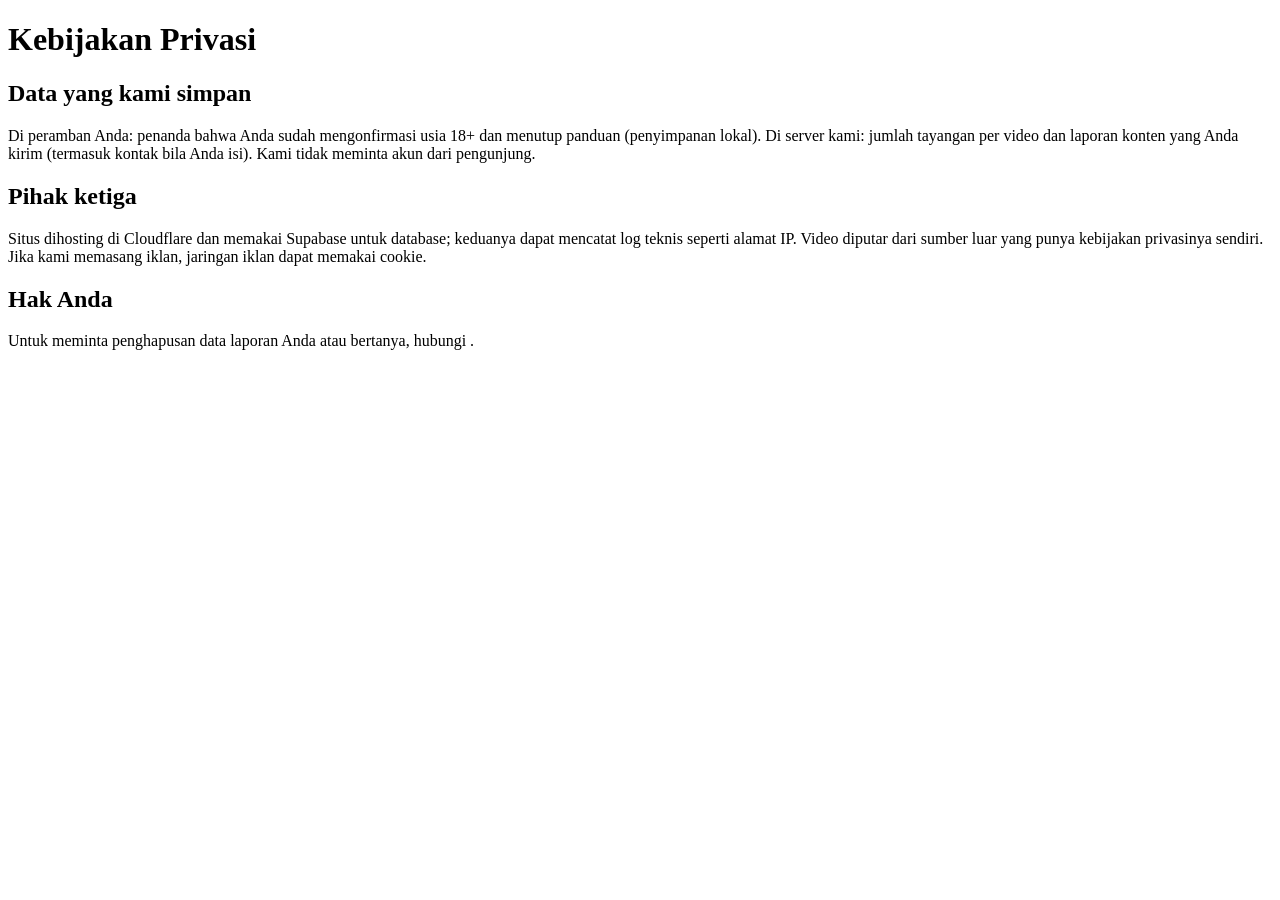
==== privacy.html @ 9d11bffe "Add files via upload" ====
<!DOCTYPE html>
<html lang="id"><head><meta charset="UTF-8"><meta name="viewport" content="width=device-width, initial-scale=1">
<title>Kebijakan Privasi</title><meta name="description" content="Data apa yang kami kumpulkan dan bagaimana kami memakainya."><link rel="stylesheet" href="/css/style.css"></head>
<body><main class="wrap page"><h1>Kebijakan Privasi</h1>
<h2>Data yang kami simpan</h2><p>Di peramban Anda: penanda bahwa Anda sudah mengonfirmasi usia 18+ dan menutup panduan (penyimpanan lokal). Di server kami: jumlah tayangan per video dan laporan konten yang Anda kirim (termasuk kontak bila Anda isi). Kami tidak meminta akun dari pengunjung.</p>
<h2>Pihak ketiga</h2><p>Situs dihosting di Cloudflare dan memakai Supabase untuk database; keduanya dapat mencatat log teknis seperti alamat IP. Video diputar dari sumber luar yang punya kebijakan privasinya sendiri. Jika kami memasang iklan, jaringan iklan dapat memakai cookie.</p>
<h2>Hak Anda</h2><p>Untuk meminta penghapusan data laporan Anda atau bertanya, hubungi <span data-email></span>.</p></main>
<script type="module">import {layout} from '/js/app.js';layout();</script></body></html>
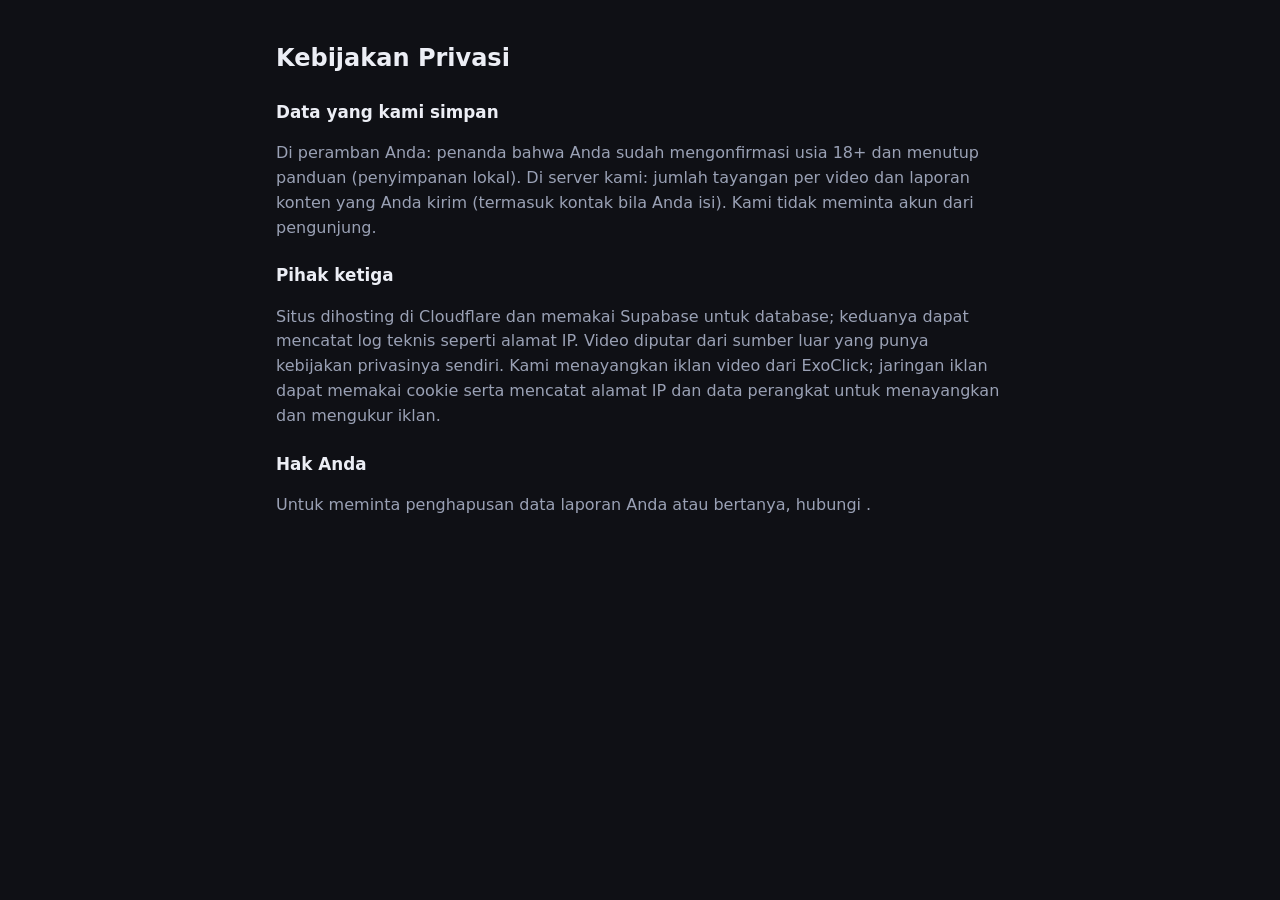
==== commit 08368544: "Add files via upload" ====
--- a/privacy.html
+++ b/privacy.html
@@ -3,6 +3,6 @@
 <title>Kebijakan Privasi</title><meta name="description" content="Data apa yang kami kumpulkan dan bagaimana kami memakainya."><link rel="stylesheet" href="/css/style.css"></head>
 <body><main class="wrap page"><h1>Kebijakan Privasi</h1>
 <h2>Data yang kami simpan</h2><p>Di peramban Anda: penanda bahwa Anda sudah mengonfirmasi usia 18+ dan menutup panduan (penyimpanan lokal). Di server kami: jumlah tayangan per video dan laporan konten yang Anda kirim (termasuk kontak bila Anda isi). Kami tidak meminta akun dari pengunjung.</p>
-<h2>Pihak ketiga</h2><p>Situs dihosting di Cloudflare dan memakai Supabase untuk database; keduanya dapat mencatat log teknis seperti alamat IP. Video diputar dari sumber luar yang punya kebijakan privasinya sendiri. Jika kami memasang iklan, jaringan iklan dapat memakai cookie.</p>
+<h2>Pihak ketiga</h2><p>Situs dihosting di Cloudflare dan memakai Supabase untuk database; keduanya dapat mencatat log teknis seperti alamat IP. Video diputar dari sumber luar yang punya kebijakan privasinya sendiri. Kami menayangkan iklan video dari ExoClick; jaringan iklan dapat memakai cookie serta mencatat alamat IP dan data perangkat untuk menayangkan dan mengukur iklan.</p>
 <h2>Hak Anda</h2><p>Untuk meminta penghapusan data laporan Anda atau bertanya, hubungi <span data-email></span>.</p></main>
 <script type="module">import {layout} from '/js/app.js';layout();</script></body></html>
--- a/css/style.css
+++ b/css/style.css
@@ -0,0 +1,46 @@
+:root{--bg:#0f1015;--panel:#181a22;--panel2:#20232e;--line:#2b2f3d;--text:#eceef5;--muted:#9aa1b5;--brand:#ff4d6d;--r:12px}
+*{box-sizing:border-box}
+body{margin:0;background:var(--bg);color:var(--text);font:16px/1.55 system-ui,-apple-system,"Segoe UI",Roboto,sans-serif}
+a{color:inherit;text-decoration:none}img{max-width:100%;display:block}
+.wrap{max-width:1280px;margin:0 auto;padding:0 16px}
+.site-header{position:sticky;top:0;z-index:20;background:rgba(15,16,21,.94);backdrop-filter:blur(8px);border-bottom:1px solid var(--line)}
+.header-row{display:flex;align-items:center;gap:12px;padding:10px 16px}
+.logo{font-size:1.4rem;font-weight:800;letter-spacing:-.5px}.logo b{color:var(--brand);margin-left:2px}
+.search{flex:1;display:flex;max-width:520px;margin-left:auto}
+input,select,textarea{width:100%;background:var(--panel2);color:var(--text);border:1px solid var(--line);border-radius:10px;padding:11px 12px;font:inherit}
+.search input{border-radius:10px 0 0 10px}.search button{border:0;background:var(--brand);color:#fff;font-weight:600;padding:0 16px;border-radius:0 10px 10px 0;cursor:pointer}
+.btn{display:inline-flex;align-items:center;justify-content:center;gap:6px;min-height:44px;padding:0 16px;border-radius:10px;border:1px solid var(--line);background:var(--panel2);color:var(--text);font:inherit;font-weight:600;cursor:pointer}
+.btn.primary{background:var(--brand);border-color:var(--brand);color:#fff}.btn.sm{min-height:34px;padding:0 10px;font-size:.85rem}.btn.danger{color:#ff8a8a}.btn.off{opacity:.4;pointer-events:none}
+.h1{font-size:1.4rem;margin:18px 0 12px}.h2{font-size:1.15rem;margin:24px 0 12px}
+.welcome{position:relative;margin:16px 0;padding:16px 44px 8px 18px;background:linear-gradient(135deg,#2a1520,var(--panel));border:1px solid var(--line);border-radius:var(--r)}
+.welcome h2{margin:0 0 8px;font-size:1.05rem}.welcome ol{margin:0;padding-left:20px;color:var(--muted)}.welcome li{margin-bottom:6px}.welcome b{color:var(--text)}
+.x{position:absolute;right:8px;top:6px;width:36px;height:36px;background:none;border:0;color:var(--muted);font-size:1.6rem;cursor:pointer}
+.toolbar{display:flex;flex-wrap:wrap;gap:12px;align-items:center;justify-content:space-between}
+.chips{display:flex;gap:8px;overflow-x:auto;padding:2px 0 6px;scrollbar-width:thin}
+.chip{white-space:nowrap;padding:8px 14px;border-radius:99px;background:var(--panel2);border:1px solid var(--line);font-size:.9rem}.chip.on{background:var(--brand);border-color:var(--brand);color:#fff}
+.seg{display:flex;background:var(--panel2);border:1px solid var(--line);border-radius:10px;overflow:hidden}.seg-btn{padding:8px 14px;font-size:.9rem}.seg-btn.on{background:var(--brand);color:#fff}
+.summary{color:var(--muted);font-size:.9rem;margin:10px 0 0;min-height:1.4em}
+.grid{display:grid;grid-template-columns:repeat(auto-fill,minmax(210px,1fr));gap:16px;margin:12px 0}
+@media(max-width:520px){.grid{grid-template-columns:repeat(2,1fr);gap:10px}.search button{padding:0 12px}.logo{font-size:1.15rem}}
+.card{display:block}.thumb{aspect-ratio:16/9;background:var(--panel2);border-radius:var(--r);overflow:hidden}.thumb img{width:100%;height:100%;object-fit:cover;transition:transform .2s}.card:hover .thumb img{transform:scale(1.04)}
+.card h3{font-size:.95rem;margin:8px 0 2px;display:-webkit-box;-webkit-line-clamp:2;-webkit-box-orient:vertical;overflow:hidden}.card p{margin:0;color:var(--muted);font-size:.8rem}
+.empty{grid-column:1/-1;text-align:center;padding:48px 16px;color:var(--muted)}.empty h3{color:var(--text);margin:0 0 6px}
+.pager{display:flex;flex-wrap:wrap;gap:6px;justify-content:center;margin:24px 0}.num{min-width:44px;min-height:44px;display:inline-flex;align-items:center;justify-content:center;border-radius:10px;background:var(--panel2);border:1px solid var(--line)}.num.on{background:var(--brand);border-color:var(--brand)}.gap{align-self:center;color:var(--muted)}
+.detail{padding-bottom:24px}.back{display:inline-block;margin:14px 0;color:var(--muted)}
+.player{aspect-ratio:var(--ar,16/9);max-height:80vh;width:min(100%,calc(80vh*var(--arn,1.7778)));margin:0 auto;background:#000;border-radius:var(--r);overflow:hidden}.player video,.player iframe{width:100%;height:100%;border:0;object-fit:contain}
+.detail h1{font-size:1.3rem;margin:14px 0 8px}.meta{display:flex;gap:12px;align-items:center;color:var(--muted);font-size:.9rem}.desc{color:var(--muted)}.actions{display:flex;gap:10px;flex-wrap:wrap;margin:14px 0}
+.page{max-width:760px;padding-top:24px;padding-bottom:32px}.page h1{font-size:1.5rem}.page h2{font-size:1.05rem;margin-top:22px}.page p{color:var(--muted)}
+.site-footer{border-top:1px solid var(--line);margin-top:32px;padding:20px 0;color:var(--muted);font-size:.85rem}.site-footer nav{display:flex;gap:16px;flex-wrap:wrap;margin-bottom:8px}.site-footer a{text-decoration:underline}
+.gate{position:fixed;inset:0;z-index:100;background:rgba(8,8,12,.97);display:grid;place-items:center;padding:16px}
+.gate-box{max-width:420px;text-align:center;background:var(--panel);border:1px solid var(--line);border-radius:16px;padding:28px 22px;display:grid;gap:10px}.gate-box h2,.gate-box p{margin:0}.gate-box p{color:var(--muted)}.small{font-size:.8rem}
+.gate-badge{justify-self:center;width:64px;height:64px;border-radius:50%;background:var(--brand);display:grid;place-items:center;font-weight:800;font-size:1.3rem}
+.box{background:var(--panel);border:1px solid var(--line);border-radius:var(--r);padding:16px;margin:16px 0;display:grid;gap:12px}.box h1,.box h2{margin:0}
+label{display:grid;gap:6px;font-size:.9rem;font-weight:600}label small{color:var(--muted);font-weight:400}label.check{display:flex;gap:10px;align-items:flex-start;font-weight:400}label.check input{width:auto;margin-top:4px}
+.err{color:#ff8a8a;margin:0;min-height:1.2em}[hidden]{display:none!important}
+.admin .wrap{max-width:900px;padding-top:16px;padding-bottom:40px}.login{max-width:380px;margin:60px auto}
+.admin-bar{display:flex;flex-wrap:wrap;gap:10px;align-items:center;justify-content:space-between}.admin-bar nav{display:flex;gap:6px;flex-wrap:wrap}
+.tab{background:var(--panel2);color:var(--text);border:1px solid var(--line);border-radius:8px;padding:8px 14px;font:inherit;cursor:pointer}.tab.on{background:var(--brand);border-color:var(--brand)}
+.row{display:flex;gap:10px;flex-wrap:wrap;align-items:center}.row input{flex:1;min-width:160px}
+.item{display:flex;gap:10px;align-items:center;flex-wrap:wrap;padding:10px 0;border-top:1px solid var(--line)}.item.col{flex-direction:column;align-items:stretch}
+.item img{width:84px;aspect-ratio:16/9;object-fit:cover;border-radius:6px;background:var(--panel2)}.grow{flex:1;min-width:140px;display:grid}.grow small{color:var(--muted)}
+.toast{position:fixed;left:50%;bottom:20px;transform:translateX(-50%);background:#fff;color:#111;padding:10px 18px;border-radius:10px;z-index:200}
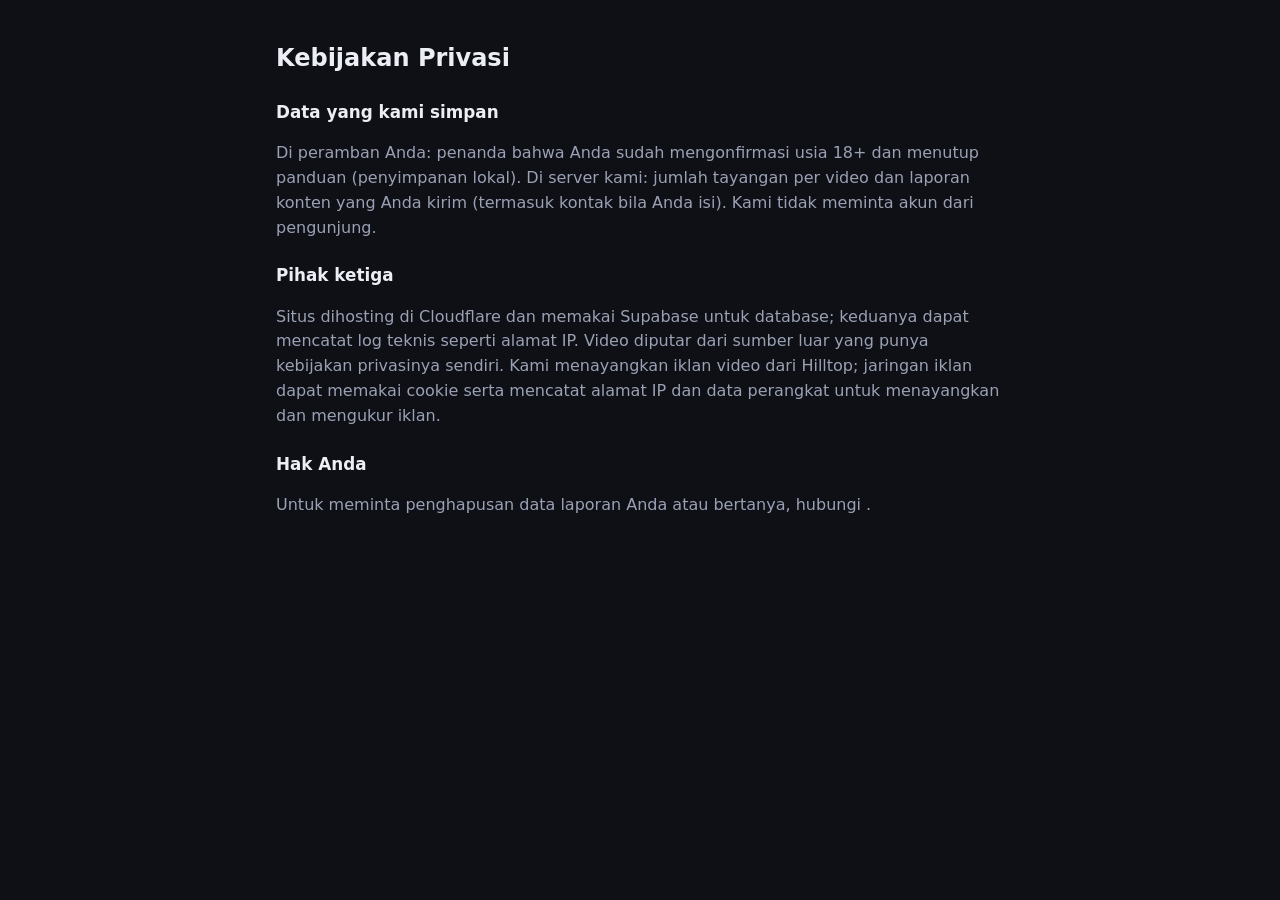
==== commit ab38f6a4: "Update privacy.html" ====
--- a/privacy.html
+++ b/privacy.html
@@ -3,6 +3,6 @@
 <title>Kebijakan Privasi</title><meta name="description" content="Data apa yang kami kumpulkan dan bagaimana kami memakainya."><link rel="stylesheet" href="/css/style.css"></head>
 <body><main class="wrap page"><h1>Kebijakan Privasi</h1>
 <h2>Data yang kami simpan</h2><p>Di peramban Anda: penanda bahwa Anda sudah mengonfirmasi usia 18+ dan menutup panduan (penyimpanan lokal). Di server kami: jumlah tayangan per video dan laporan konten yang Anda kirim (termasuk kontak bila Anda isi). Kami tidak meminta akun dari pengunjung.</p>
-<h2>Pihak ketiga</h2><p>Situs dihosting di Cloudflare dan memakai Supabase untuk database; keduanya dapat mencatat log teknis seperti alamat IP. Video diputar dari sumber luar yang punya kebijakan privasinya sendiri. Kami menayangkan iklan video dari ExoClick; jaringan iklan dapat memakai cookie serta mencatat alamat IP dan data perangkat untuk menayangkan dan mengukur iklan.</p>
+<h2>Pihak ketiga</h2><p>Situs dihosting di Cloudflare dan memakai Supabase untuk database; keduanya dapat mencatat log teknis seperti alamat IP. Video diputar dari sumber luar yang punya kebijakan privasinya sendiri. Kami menayangkan iklan video dari Hilltop; jaringan iklan dapat memakai cookie serta mencatat alamat IP dan data perangkat untuk menayangkan dan mengukur iklan.</p>
 <h2>Hak Anda</h2><p>Untuk meminta penghapusan data laporan Anda atau bertanya, hubungi <span data-email></span>.</p></main>
 <script type="module">import {layout} from '/js/app.js';layout();</script></body></html>
--- a/css/style.css
+++ b/css/style.css
@@ -44,3 +44,7 @@
 .item{display:flex;gap:10px;align-items:center;flex-wrap:wrap;padding:10px 0;border-top:1px solid var(--line)}.item.col{flex-direction:column;align-items:stretch}
 .item img{width:84px;aspect-ratio:16/9;object-fit:cover;border-radius:6px;background:var(--panel2)}.grow{flex:1;min-width:140px;display:grid}.grow small{color:var(--muted)}
 .toast{position:fixed;left:50%;bottom:20px;transform:translateX(-50%);background:#fff;color:#111;padding:10px 18px;border-radius:10px;z-index:200}
+.pager .gap{text-align:center}
+.social{display:flex;flex-wrap:wrap;gap:8px;align-items:center;margin-bottom:14px}.social b{color:var(--text);margin-right:4px}
+.soc{display:inline-flex;align-items:center;gap:6px;padding:8px 14px;border-radius:99px;background:var(--panel2);border:1px solid var(--line);color:var(--text);text-decoration:none!important;font-size:.9rem}
+.soc:hover{border-color:var(--brand)}.soc.tg{background:#229ed9;border-color:#229ed9;color:#fff}
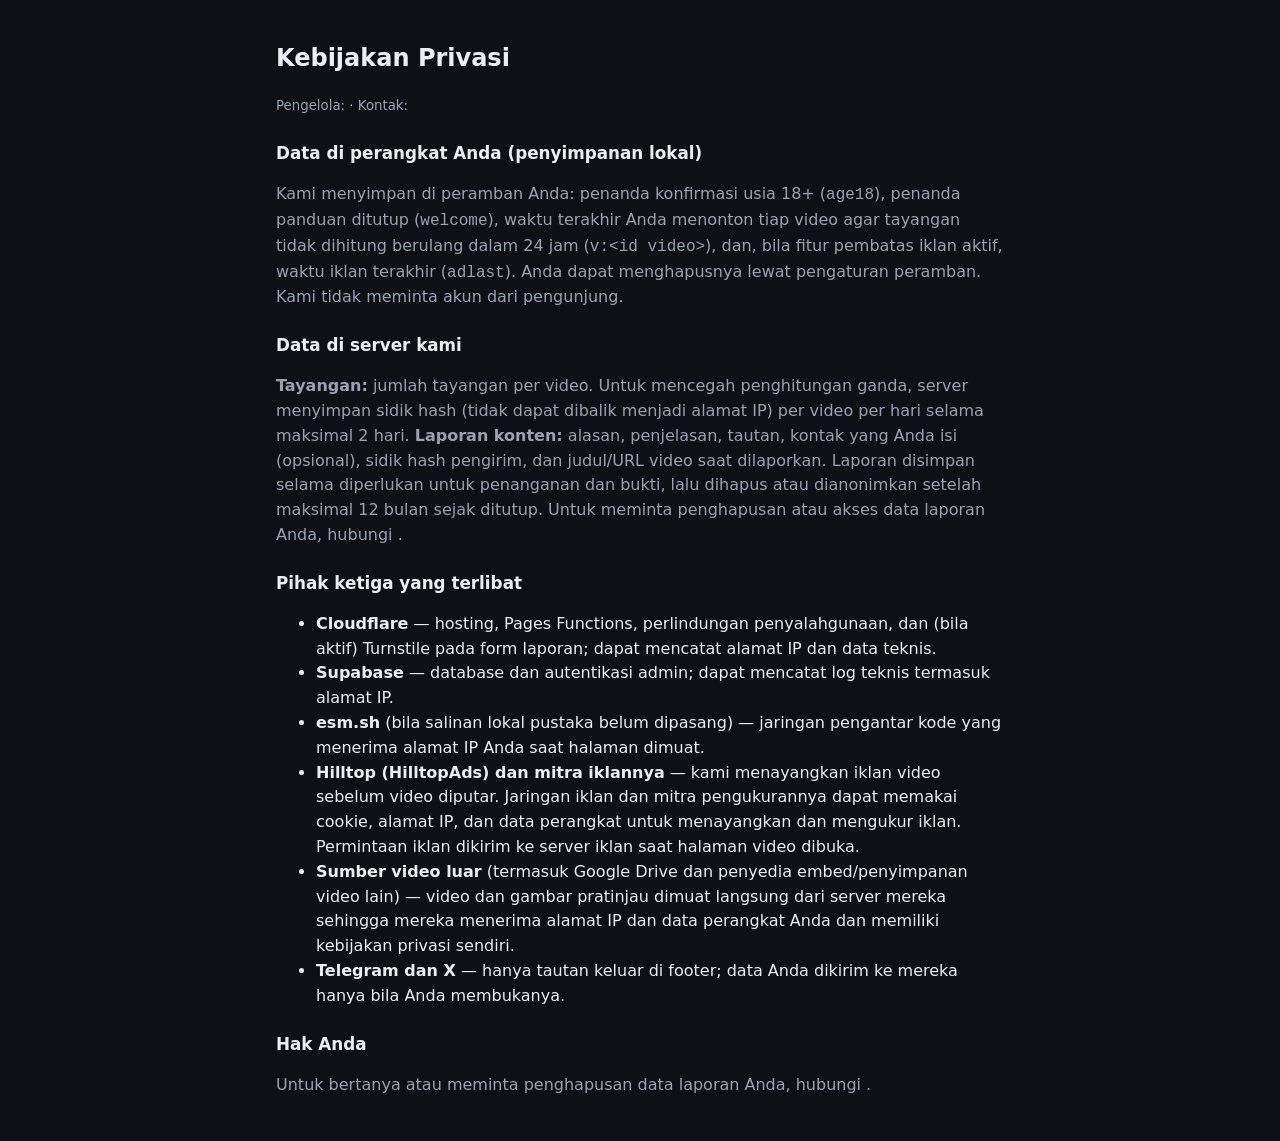
==== commit 15f07fa4: "Apply Vidora security hardening" ====
--- a/privacy.html
+++ b/privacy.html
@@ -2,7 +2,15 @@
 <html lang="id"><head><meta charset="UTF-8"><meta name="viewport" content="width=device-width, initial-scale=1">
 <title>Kebijakan Privasi</title><meta name="description" content="Data apa yang kami kumpulkan dan bagaimana kami memakainya."><link rel="stylesheet" href="/css/style.css"></head>
 <body><main class="wrap page"><h1>Kebijakan Privasi</h1>
-<h2>Data yang kami simpan</h2><p>Di peramban Anda: penanda bahwa Anda sudah mengonfirmasi usia 18+ dan menutup panduan (penyimpanan lokal). Di server kami: jumlah tayangan per video dan laporan konten yang Anda kirim (termasuk kontak bila Anda isi). Kami tidak meminta akun dari pengunjung.</p>
-<h2>Pihak ketiga</h2><p>Situs dihosting di Cloudflare dan memakai Supabase untuk database; keduanya dapat mencatat log teknis seperti alamat IP. Video diputar dari sumber luar yang punya kebijakan privasinya sendiri. Kami menayangkan iklan video dari Hilltop; jaringan iklan dapat memakai cookie serta mencatat alamat IP dan data perangkat untuk menayangkan dan mengukur iklan.</p>
-<h2>Hak Anda</h2><p>Untuk meminta penghapusan data laporan Anda atau bertanya, hubungi <span data-email></span>.</p></main>
-<script type="module">import {layout} from '/js/app.js';layout();</script></body></html>
+<p><small>Pengelola: <span data-operator></span> · Kontak: <span data-email></span></small></p>
+<h2>Data di perangkat Anda (penyimpanan lokal)</h2><p>Kami menyimpan di peramban Anda: penanda konfirmasi usia 18+ (<code>age18</code>), penanda panduan ditutup (<code>welcome</code>), waktu terakhir Anda menonton tiap video agar tayangan tidak dihitung berulang dalam 24 jam (<code>v:&lt;id video&gt;</code>), dan, bila fitur pembatas iklan aktif, waktu iklan terakhir (<code>adlast</code>). Anda dapat menghapusnya lewat pengaturan peramban. Kami tidak meminta akun dari pengunjung.</p>
+<h2>Data di server kami</h2><p><b>Tayangan:</b> jumlah tayangan per video. Untuk mencegah penghitungan ganda, server menyimpan sidik hash (tidak dapat dibalik menjadi alamat IP) per video per hari selama maksimal 2 hari. <b>Laporan konten:</b> alasan, penjelasan, tautan, kontak yang Anda isi (opsional), sidik hash pengirim, dan judul/URL video saat dilaporkan. Laporan disimpan selama diperlukan untuk penanganan dan bukti, lalu dihapus atau dianonimkan setelah maksimal 12 bulan sejak ditutup. Untuk meminta penghapusan atau akses data laporan Anda, hubungi <span data-email></span>.</p>
+<h2>Pihak ketiga yang terlibat</h2><ul>
+<li><b>Cloudflare</b> — hosting, Pages Functions, perlindungan penyalahgunaan, dan (bila aktif) Turnstile pada form laporan; dapat mencatat alamat IP dan data teknis.</li>
+<li><b>Supabase</b> — database dan autentikasi admin; dapat mencatat log teknis termasuk alamat IP.</li>
+<li><b>esm.sh</b> (bila salinan lokal pustaka belum dipasang) — jaringan pengantar kode yang menerima alamat IP Anda saat halaman dimuat.</li>
+<li><b>Hilltop (HilltopAds) dan mitra iklannya</b> — kami menayangkan iklan video sebelum video diputar. Jaringan iklan dan mitra pengukurannya dapat memakai cookie, alamat IP, dan data perangkat untuk menayangkan dan mengukur iklan. Permintaan iklan dikirim ke server iklan saat halaman video dibuka.</li>
+<li><b>Sumber video luar</b> (termasuk Google Drive dan penyedia embed/penyimpanan video lain) — video dan gambar pratinjau dimuat langsung dari server mereka sehingga mereka menerima alamat IP dan data perangkat Anda dan memiliki kebijakan privasi sendiri.</li>
+<li><b>Telegram dan X</b> — hanya tautan keluar di footer; data Anda dikirim ke mereka hanya bila Anda membukanya.</li></ul>
+<h2>Hak Anda</h2><p>Untuk bertanya atau meminta penghapusan data laporan Anda, hubungi <span data-email></span>.</p></main>
+<script type="module" src="/js/page.js"></script></body></html>
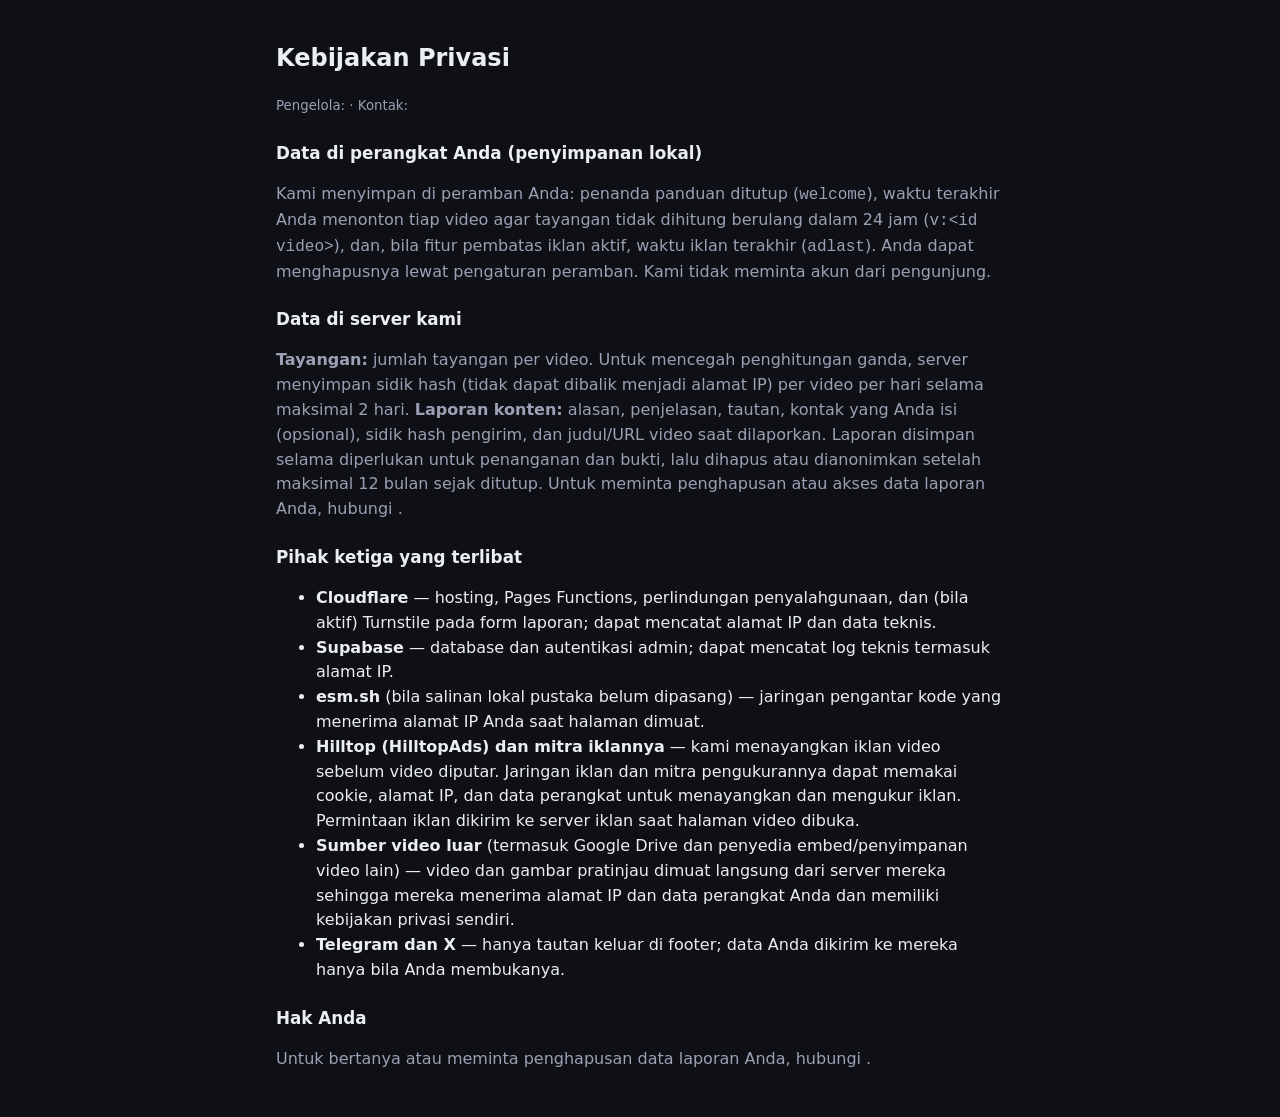
==== commit 0092add2: "Add files via upload" ====
--- a/privacy.html
+++ b/privacy.html
@@ -3,7 +3,7 @@
 <title>Kebijakan Privasi</title><meta name="description" content="Data apa yang kami kumpulkan dan bagaimana kami memakainya."><link rel="stylesheet" href="/css/style.css"></head>
 <body><main class="wrap page"><h1>Kebijakan Privasi</h1>
 <p><small>Pengelola: <span data-operator></span> · Kontak: <span data-email></span></small></p>
-<h2>Data di perangkat Anda (penyimpanan lokal)</h2><p>Kami menyimpan di peramban Anda: penanda konfirmasi usia 18+ (<code>age18</code>), penanda panduan ditutup (<code>welcome</code>), waktu terakhir Anda menonton tiap video agar tayangan tidak dihitung berulang dalam 24 jam (<code>v:&lt;id video&gt;</code>), dan, bila fitur pembatas iklan aktif, waktu iklan terakhir (<code>adlast</code>). Anda dapat menghapusnya lewat pengaturan peramban. Kami tidak meminta akun dari pengunjung.</p>
+<h2>Data di perangkat Anda (penyimpanan lokal)</h2><p>Kami menyimpan di peramban Anda: penanda panduan ditutup (<code>welcome</code>), waktu terakhir Anda menonton tiap video agar tayangan tidak dihitung berulang dalam 24 jam (<code>v:&lt;id video&gt;</code>), dan, bila fitur pembatas iklan aktif, waktu iklan terakhir (<code>adlast</code>). Anda dapat menghapusnya lewat pengaturan peramban. Kami tidak meminta akun dari pengunjung.</p>
 <h2>Data di server kami</h2><p><b>Tayangan:</b> jumlah tayangan per video. Untuk mencegah penghitungan ganda, server menyimpan sidik hash (tidak dapat dibalik menjadi alamat IP) per video per hari selama maksimal 2 hari. <b>Laporan konten:</b> alasan, penjelasan, tautan, kontak yang Anda isi (opsional), sidik hash pengirim, dan judul/URL video saat dilaporkan. Laporan disimpan selama diperlukan untuk penanganan dan bukti, lalu dihapus atau dianonimkan setelah maksimal 12 bulan sejak ditutup. Untuk meminta penghapusan atau akses data laporan Anda, hubungi <span data-email></span>.</p>
 <h2>Pihak ketiga yang terlibat</h2><ul>
 <li><b>Cloudflare</b> — hosting, Pages Functions, perlindungan penyalahgunaan, dan (bila aktif) Turnstile pada form laporan; dapat mencatat alamat IP dan data teknis.</li>
